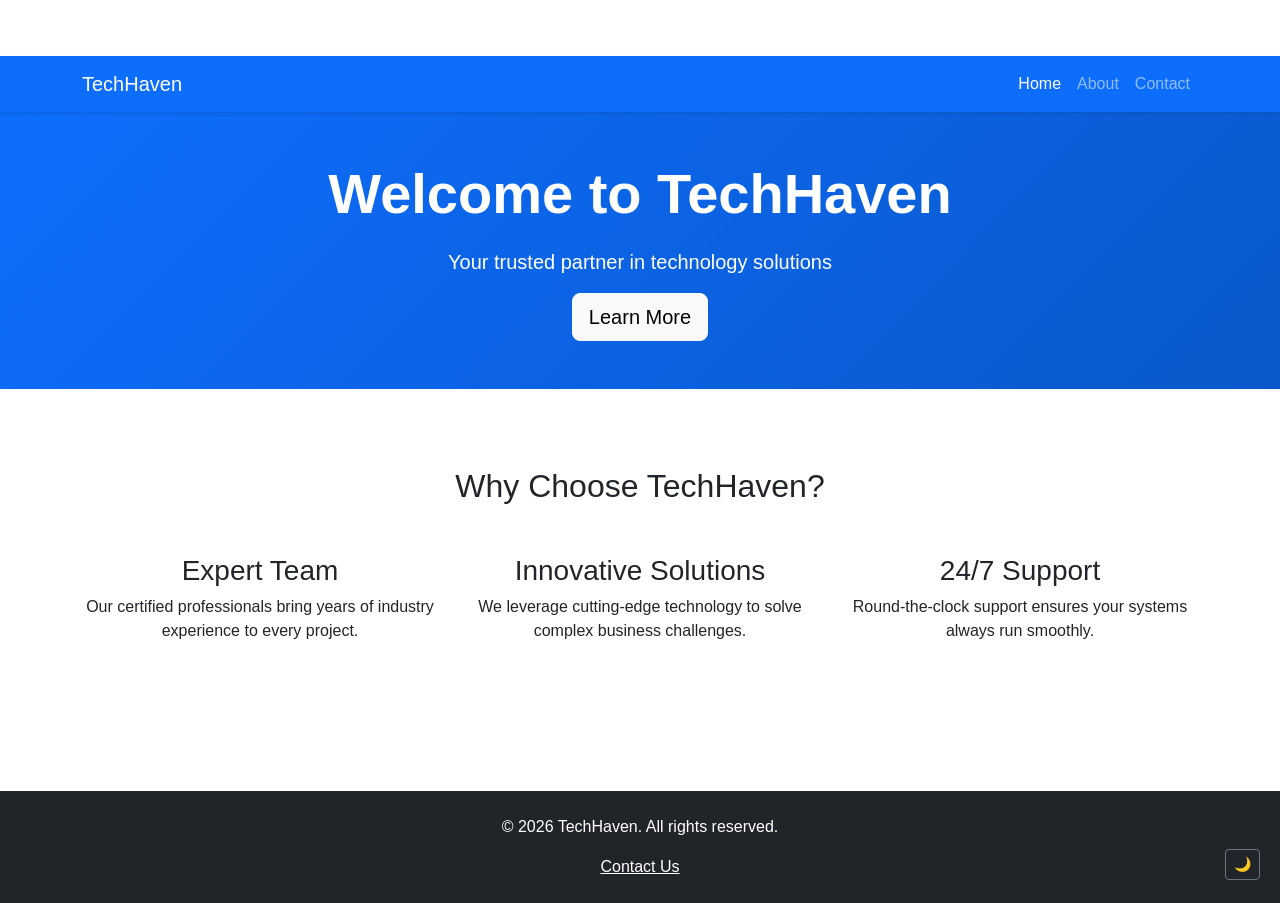
==== index.html @ d2234d81 "Update homepage call-to-action button" ====
<!DOCTYPE html>
<html lang="en">
<head>
    <meta charset="UTF-8" />
    <meta name="viewport" content="width=device-width, initial-scale=1.0" />
    <title>TechHaven - Home</title>
    <!-- Bootstrap 5 CSS -->
    <link href="https://cdn.jsdelivr.net/npm/bootstrap@5.3.0-alpha1/dist/css/bootstrap.min.css" rel="stylesheet" />
    <!-- Custom CSS -->
    <link rel="stylesheet" href="css/style.css" />
</head>
<body>
    <!-- Navigation -->
    <nav class="navbar navbar-expand-lg navbar-dark bg-primary">
        <div class="container">
            <a class="navbar-brand" href="index.html">TechHaven</a>
            <button class="navbar-toggler" type="button" data-bs-toggle="collapse" data-bs-target="#navbarNav">
                <span class="navbar-toggler-icon"></span>
            </button>
            <div class="collapse navbar-collapse" id="navbarNav">
                <ul class="navbar-nav ms-auto">
                    <li class="nav-item"><a class="nav-link active" href="index.html">Home</a></li>
                    <li class="nav-item"><a class="nav-link" href="about.html">About</a></li>
                    <li class="nav-item"><a class="nav-link" href="contact.html">Contact</a></li>
                </ul>
            </div>
        </div>
    </nav>

    <!-- Hero Section -->
    <header class="hero bg-primary text-white text-center py-5">
        <div class="container">
            <h1 class="display-4">Welcome to TechHaven</h1>
            <p class="lead">Your trusted partner in technology solutions</p>
            <a href="about.html" class="btn btn-light btn-lg">Learn More</a>
        </div>
    </header>

    <!-- Features Section -->
    <section class="py-5">
        <div class="container">
            <h2 class="text-center mb-5">Why Choose TechHaven?</h2>
            <div class="row">
                <div class="col-md-4 text-center mb-4">
                    <h3>Expert Team</h3>
                    <p>Our certified professionals bring years of industry experience to every project.</p>
                </div>
                <div class="col-md-4 text-center mb-4">
                    <h3>Innovative Solutions</h3>
                    <p>We leverage cutting-edge technology to solve complex business challenges.</p>
                </div>
                <div class="col-md-4 text-center mb-4">
                    <h3>24/7 Support</h3>
                    <p>Round-the-clock support ensures your systems always run smoothly.</p>
                </div>
            </div>
        </div>
    </section>

    <!-- Footer -->
    <footer class="bg-dark text-white py-4">
        <div class="container text-center">
            <p>&copy; 2026 TechHaven. All rights reserved.</p>
            <a href="contact.html" class="text-white">Contact Us</a>
        </div>
    </footer>

    <!-- Bootstrap 5 JavaScript -->
    <script src="https://cdn.jsdelivr.net/npm/bootstrap@5.3.0-alpha1/dist/js/bootstrap.bundle.min.js"></script>
    <!-- Custom JavaScript -->
    <script src="js/script.js"></script>
</body>
</html>
---- css/style.css ----
/* Color Scheme */
:root {
    --primary-color: #0d6efd;
    --secondary-color: #6c757d;
    --dark-color: #212529;
    --light-color: #f8f9fa;
}

/* Global Styles */
body {
    font-family: 'Segoe UI', Tahoma, Geneva, Verdana, sans-serif;
    padding-top: 56px; /* Space for fixed navbar */
}

/* Navigation */
.navbar {
    box-shadow: 0 2px 4px rgba(0,0,0,0.1);
}

/* Hero Section */
.hero {
    background: linear-gradient(135deg, var(--primary-color), #0a58ca);
    padding: 100px 0;
    margin-bottom: 30px;
}

.hero h1 {
    font-weight: 700;
    margin-bottom: 20px;
}

/* Responsive Adjustments */
@media (max-width: 768px) {
    .hero {
        padding: 60px 0;
    }
    
    .hero h1 {
        font-size: 2rem;
    }
}

/* Footer */
footer {
    margin-top: 60px;
}
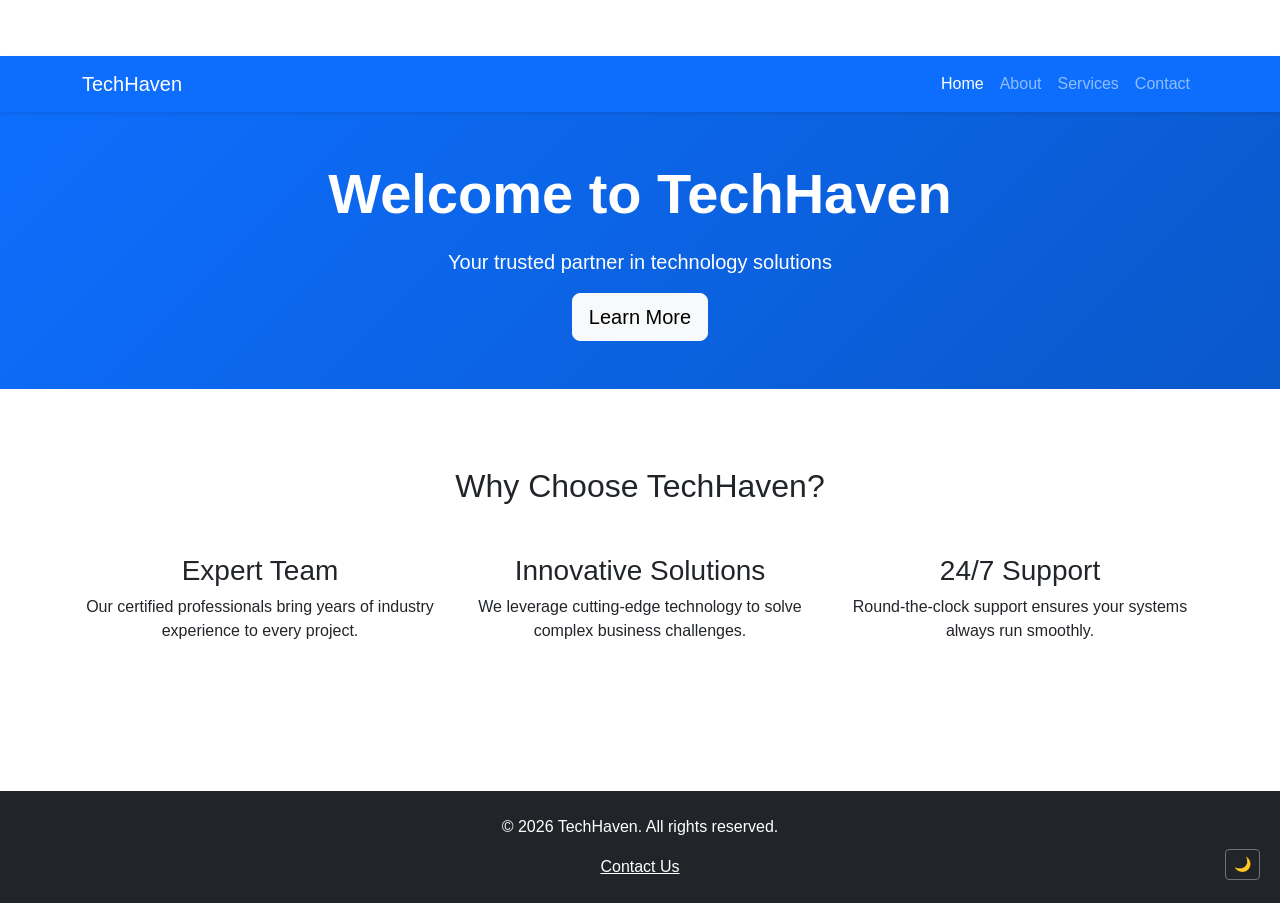
==== commit bc1eda63: "Add services page to navigation" ====
--- a/index.html
+++ b/index.html
@@ -21,6 +21,7 @@
                 <ul class="navbar-nav ms-auto">
                     <li class="nav-item"><a class="nav-link active" href="index.html">Home</a></li>
                     <li class="nav-item"><a class="nav-link" href="about.html">About</a></li>
+                    <li class="nav-item"><a class="nav-link" href="services.html">Services</a></li>
                     <li class="nav-item"><a class="nav-link" href="contact.html">Contact</a></li>
                 </ul>
             </div>
--- a/css/style.css
+++ b/css/style.css
@@ -43,4 +43,13 @@
 /* Footer */
 footer {
     margin-top: 60px;
+}
+
+/* Team Cards */
+.card {
+    transition: transform 0.3s ease;
+}
+
+.card:hover {
+    transform: translateY(-5px);
 }
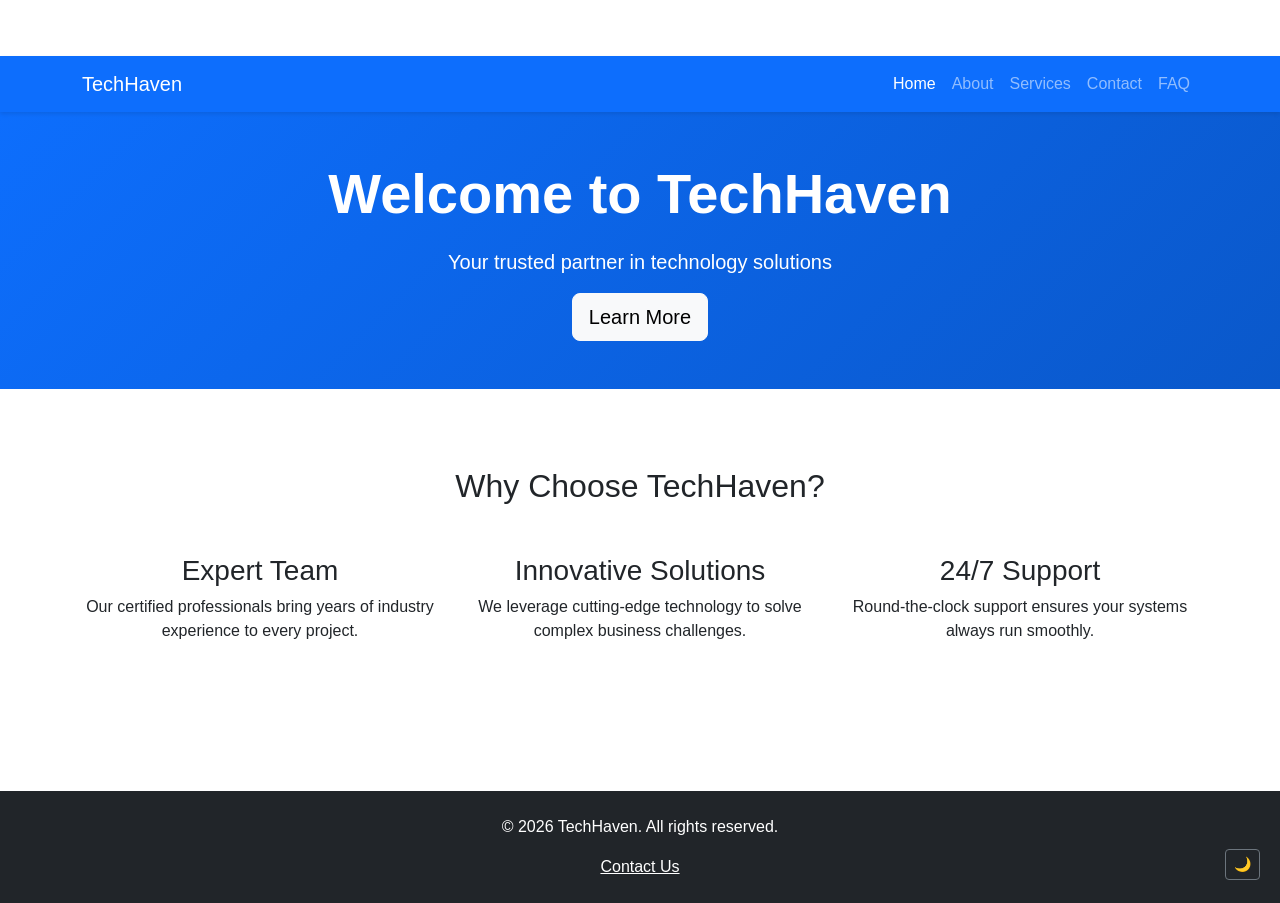
==== commit 681749c1: "Add FAQ page to website navigation" ====
--- a/index.html
+++ b/index.html
@@ -23,6 +23,7 @@
                     <li class="nav-item"><a class="nav-link" href="about.html">About</a></li>
                     <li class="nav-item"><a class="nav-link" href="services.html">Services</a></li>
                     <li class="nav-item"><a class="nav-link" href="contact.html">Contact</a></li>
+                    <li class="nav-item"><a class="nav-link" href="faq.html">FAQ</a></li>
                 </ul>
             </div>
         </div>
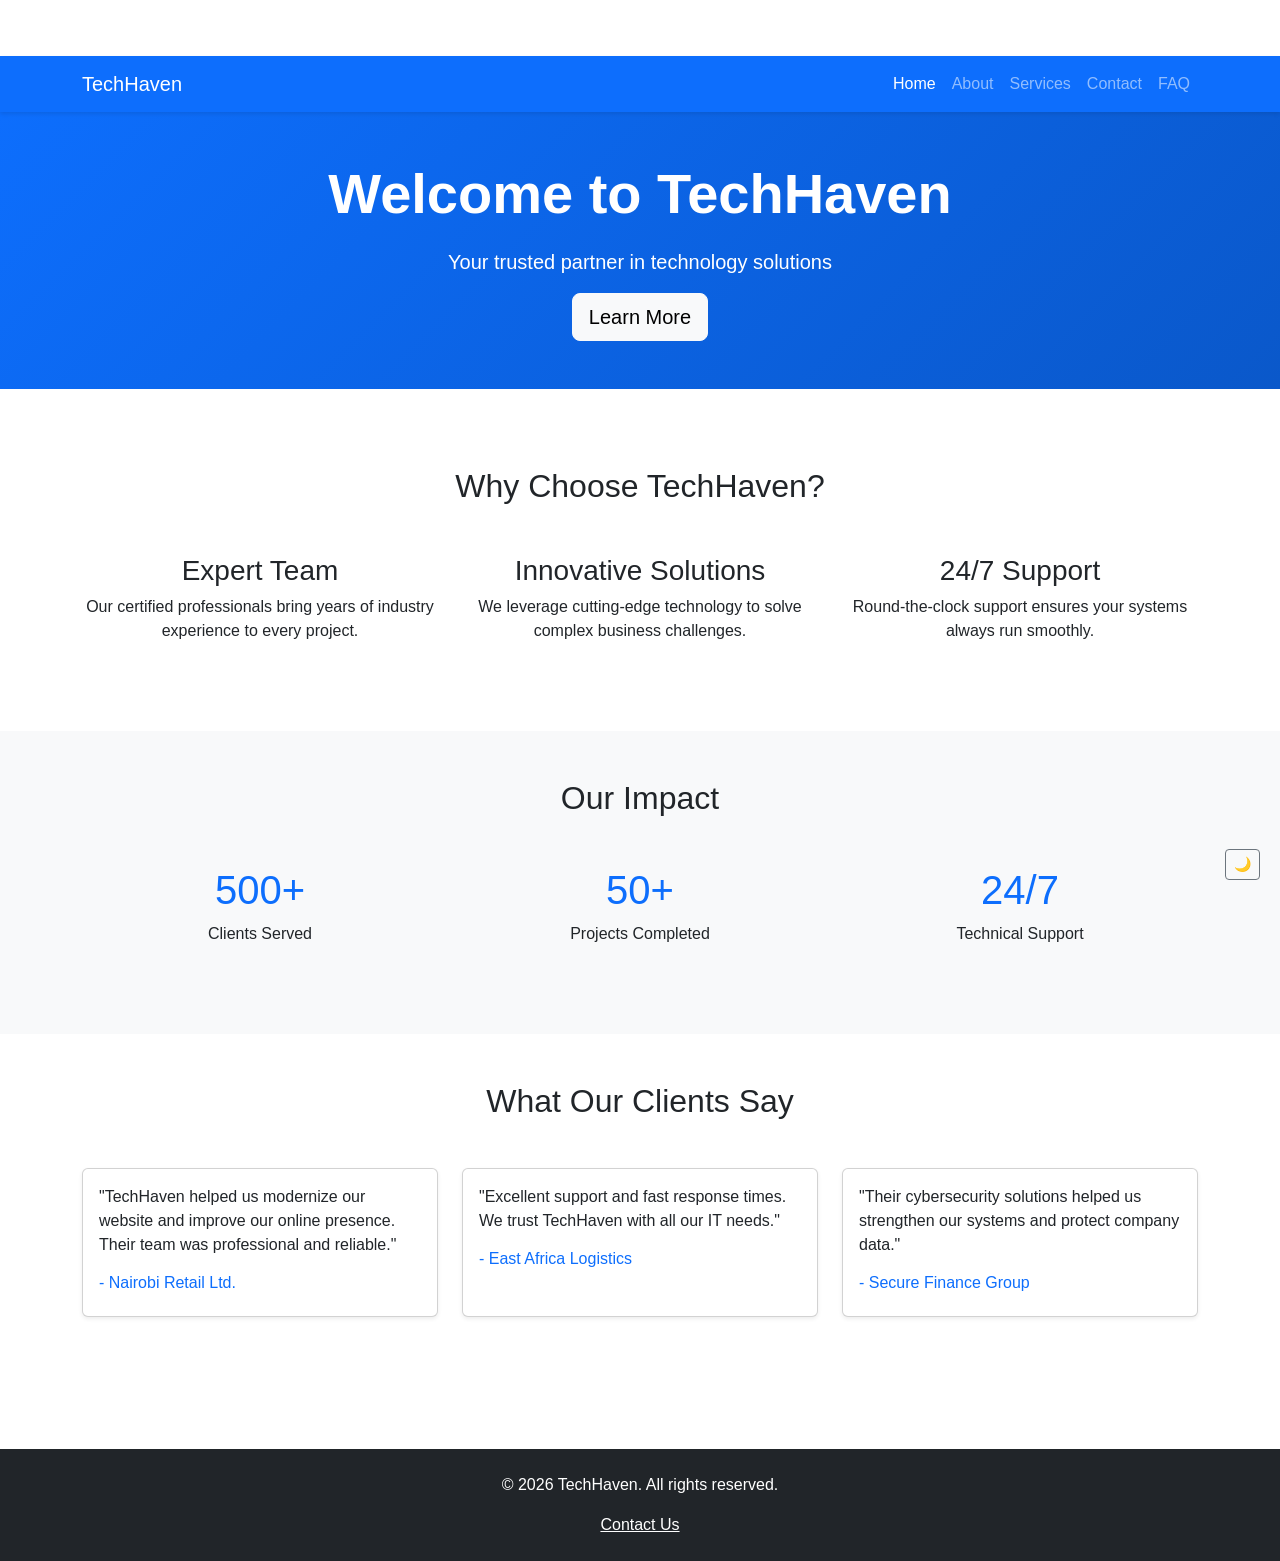
==== commit af082a62: "Add company statistics and testimonials sections" ====
--- a/index.html
+++ b/index.html
@@ -4,19 +4,24 @@
     <meta charset="UTF-8" />
     <meta name="viewport" content="width=device-width, initial-scale=1.0" />
     <title>TechHaven - Home</title>
+
     <!-- Bootstrap 5 CSS -->
     <link href="https://cdn.jsdelivr.net/npm/bootstrap@5.3.0-alpha1/dist/css/bootstrap.min.css" rel="stylesheet" />
+
     <!-- Custom CSS -->
     <link rel="stylesheet" href="css/style.css" />
 </head>
 <body>
+
     <!-- Navigation -->
     <nav class="navbar navbar-expand-lg navbar-dark bg-primary">
         <div class="container">
             <a class="navbar-brand" href="index.html">TechHaven</a>
+
             <button class="navbar-toggler" type="button" data-bs-toggle="collapse" data-bs-target="#navbarNav">
                 <span class="navbar-toggler-icon"></span>
             </button>
+
             <div class="collapse navbar-collapse" id="navbarNav">
                 <ul class="navbar-nav ms-auto">
                     <li class="nav-item"><a class="nav-link active" href="index.html">Home</a></li>
@@ -42,20 +47,121 @@
     <section class="py-5">
         <div class="container">
             <h2 class="text-center mb-5">Why Choose TechHaven?</h2>
+
             <div class="row">
+
                 <div class="col-md-4 text-center mb-4">
                     <h3>Expert Team</h3>
-                    <p>Our certified professionals bring years of industry experience to every project.</p>
+                    <p>
+                        Our certified professionals bring years of industry
+                        experience to every project.
+                    </p>
                 </div>
+
                 <div class="col-md-4 text-center mb-4">
                     <h3>Innovative Solutions</h3>
-                    <p>We leverage cutting-edge technology to solve complex business challenges.</p>
+                    <p>
+                        We leverage cutting-edge technology to solve
+                        complex business challenges.
+                    </p>
                 </div>
+
                 <div class="col-md-4 text-center mb-4">
                     <h3>24/7 Support</h3>
-                    <p>Round-the-clock support ensures your systems always run smoothly.</p>
+                    <p>
+                        Round-the-clock support ensures your systems
+                        always run smoothly.
+                    </p>
                 </div>
+
             </div>
+        </div>
+    </section>
+
+    <!-- Company Statistics -->
+    <section class="py-5 bg-light">
+        <div class="container">
+
+            <h2 class="text-center mb-5">Our Impact</h2>
+
+            <div class="row text-center">
+
+                <div class="col-md-4 mb-4">
+                    <h1 class="text-primary">500+</h1>
+                    <p>Clients Served</p>
+                </div>
+
+                <div class="col-md-4 mb-4">
+                    <h1 class="text-primary">50+</h1>
+                    <p>Projects Completed</p>
+                </div>
+
+                <div class="col-md-4 mb-4">
+                    <h1 class="text-primary">24/7</h1>
+                    <p>Technical Support</p>
+                </div>
+
+            </div>
+
+        </div>
+    </section>
+
+    <!-- Testimonials -->
+    <section class="py-5">
+        <div class="container">
+
+            <h2 class="text-center mb-5">What Our Clients Say</h2>
+
+            <div class="row">
+
+                <div class="col-md-4 mb-4">
+                    <div class="card shadow-sm h-100">
+                        <div class="card-body">
+                            <p>
+                                "TechHaven helped us modernize our website
+                                and improve our online presence. Their team
+                                was professional and reliable."
+                            </p>
+
+                            <h6 class="text-primary">
+                                - Nairobi Retail Ltd.
+                            </h6>
+                        </div>
+                    </div>
+                </div>
+
+                <div class="col-md-4 mb-4">
+                    <div class="card shadow-sm h-100">
+                        <div class="card-body">
+                            <p>
+                                "Excellent support and fast response times.
+                                We trust TechHaven with all our IT needs."
+                            </p>
+
+                            <h6 class="text-primary">
+                                - East Africa Logistics
+                            </h6>
+                        </div>
+                    </div>
+                </div>
+
+                <div class="col-md-4 mb-4">
+                    <div class="card shadow-sm h-100">
+                        <div class="card-body">
+                            <p>
+                                "Their cybersecurity solutions helped us
+                                strengthen our systems and protect company data."
+                            </p>
+
+                            <h6 class="text-primary">
+                                - Secure Finance Group
+                            </h6>
+                        </div>
+                    </div>
+                </div>
+
+            </div>
+
         </div>
     </section>
 
@@ -69,7 +175,9 @@
 
     <!-- Bootstrap 5 JavaScript -->
     <script src="https://cdn.jsdelivr.net/npm/bootstrap@5.3.0-alpha1/dist/js/bootstrap.bundle.min.js"></script>
+
     <!-- Custom JavaScript -->
     <script src="js/script.js"></script>
+
 </body>
 </html>
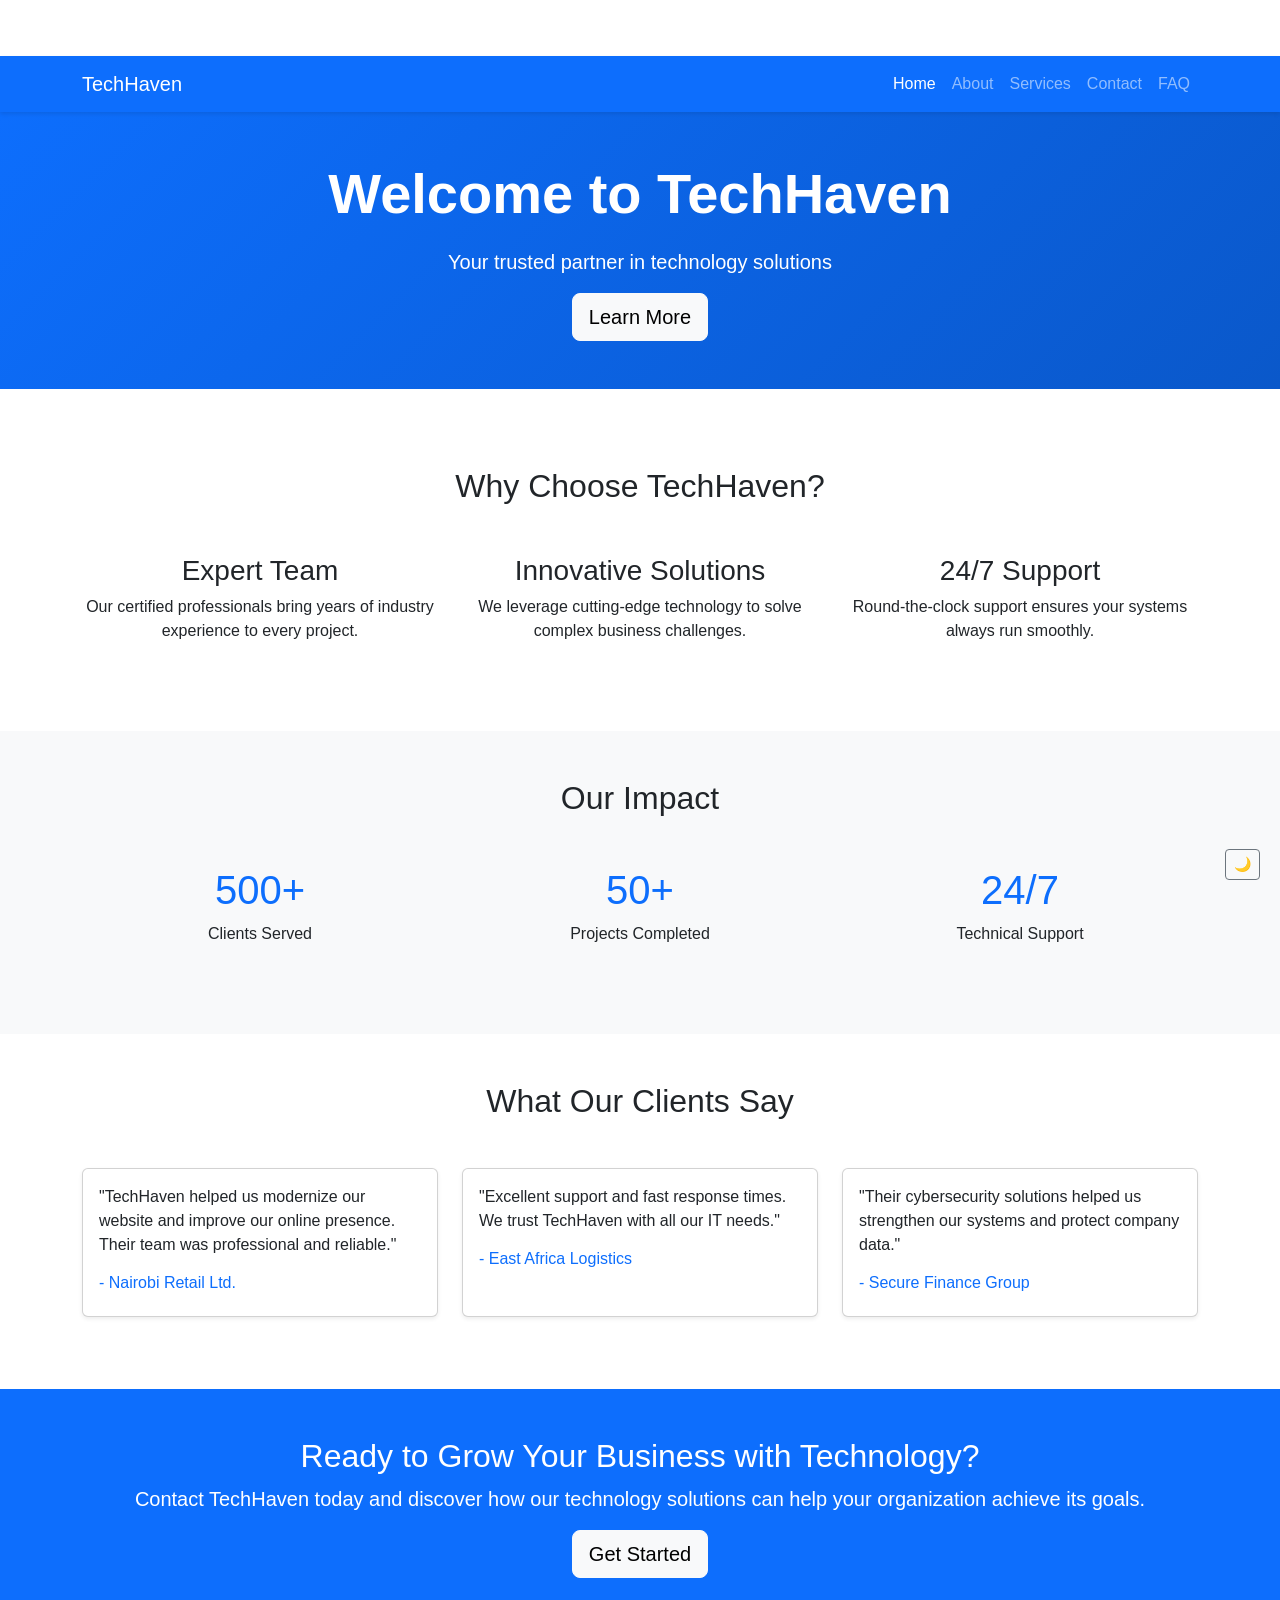
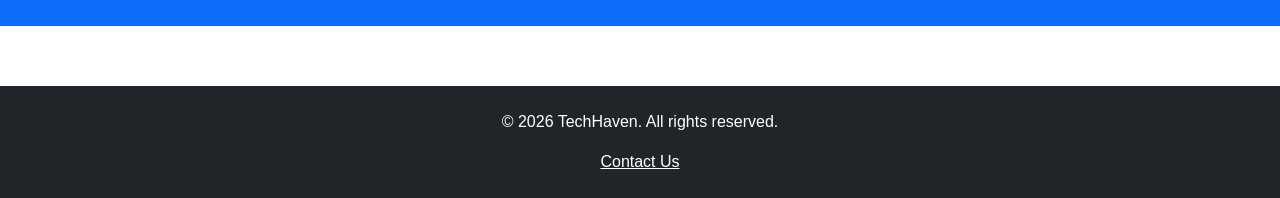
==== commit 34075559: "Add call-to-action section to homepage" ====
--- a/index.html
+++ b/index.html
@@ -165,13 +165,29 @@
         </div>
     </section>
 
+   <!-- Call To Action -->
+<section class="bg-primary text-white text-center py-5">
+    <div class="container">
+        <h2>Ready to Grow Your Business with Technology?</h2>
+
+        <p class="lead">
+            Contact TechHaven today and discover how our technology
+            solutions can help your organization achieve its goals.
+        </p>
+
+        <a href="contact.html" class="btn btn-light btn-lg">
+            Get Started
+        </a>
+    </div>
+</section>
+
     <!-- Footer -->
-    <footer class="bg-dark text-white py-4">
-        <div class="container text-center">
-            <p>&copy; 2026 TechHaven. All rights reserved.</p>
-            <a href="contact.html" class="text-white">Contact Us</a>
-        </div>
-    </footer>
+<footer class="bg-dark text-white py-4">
+    <div class="container text-center">
+        <p>&copy; 2026 TechHaven. All rights reserved.</p>
+        <a href="contact.html" class="text-white">Contact Us</a>
+    </div>
+</footer>
 
     <!-- Bootstrap 5 JavaScript -->
     <script src="https://cdn.jsdelivr.net/npm/bootstrap@5.3.0-alpha1/dist/js/bootstrap.bundle.min.js"></script>
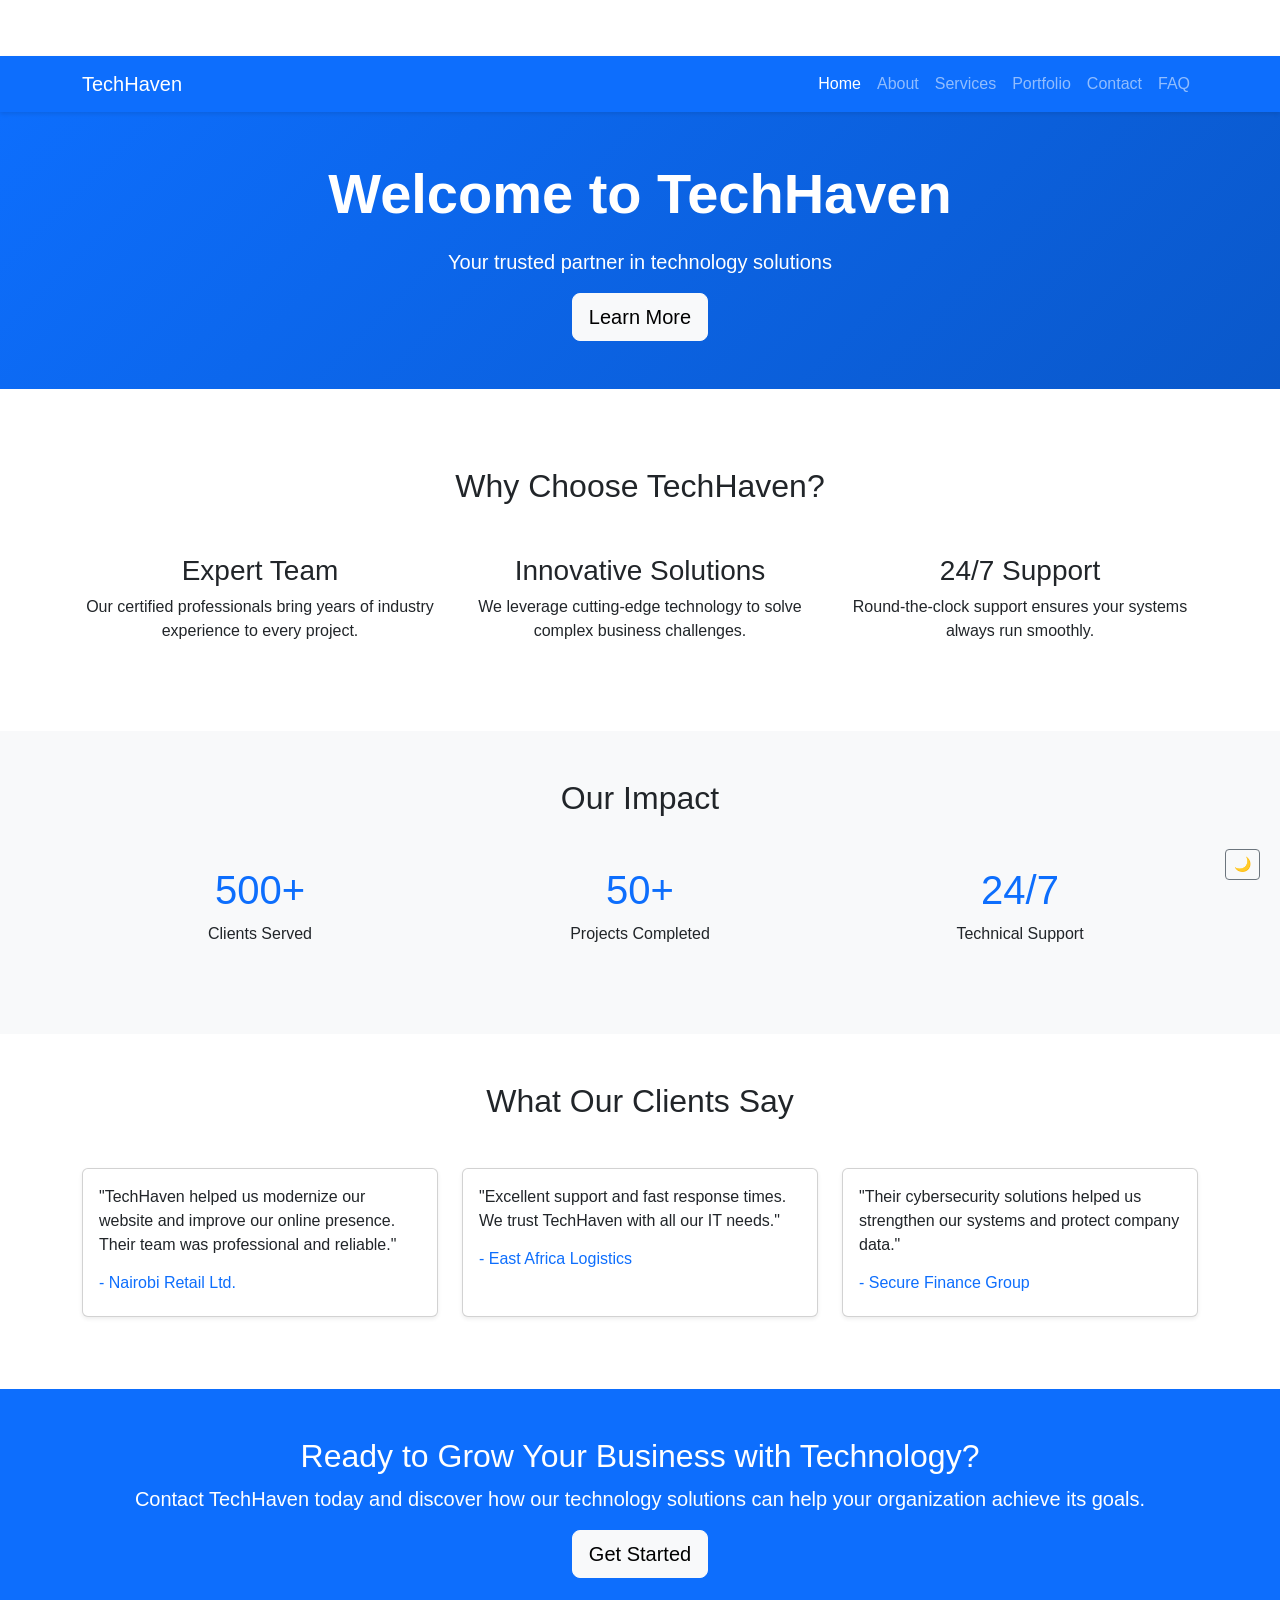
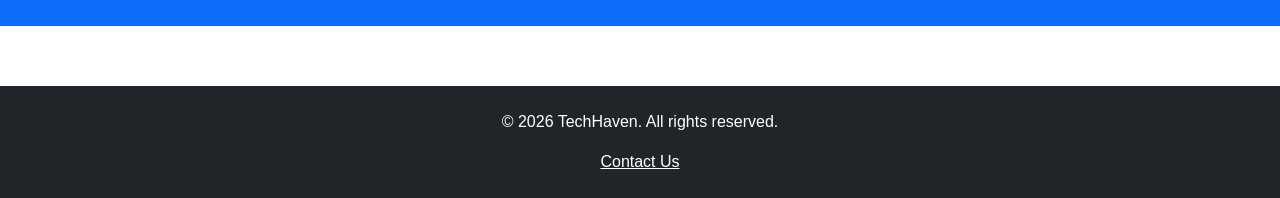
==== commit 10efe90e: "Add portfolio page link to site navigation" ====
--- a/index.html
+++ b/index.html
@@ -27,6 +27,7 @@
                     <li class="nav-item"><a class="nav-link active" href="index.html">Home</a></li>
                     <li class="nav-item"><a class="nav-link" href="about.html">About</a></li>
                     <li class="nav-item"><a class="nav-link" href="services.html">Services</a></li>
+                    <li class="nav-item"><a class="nav-link" href="portfolio.html">Portfolio</a></li>
                     <li class="nav-item"><a class="nav-link" href="contact.html">Contact</a></li>
                     <li class="nav-item"><a class="nav-link" href="faq.html">FAQ</a></li>
                 </ul>
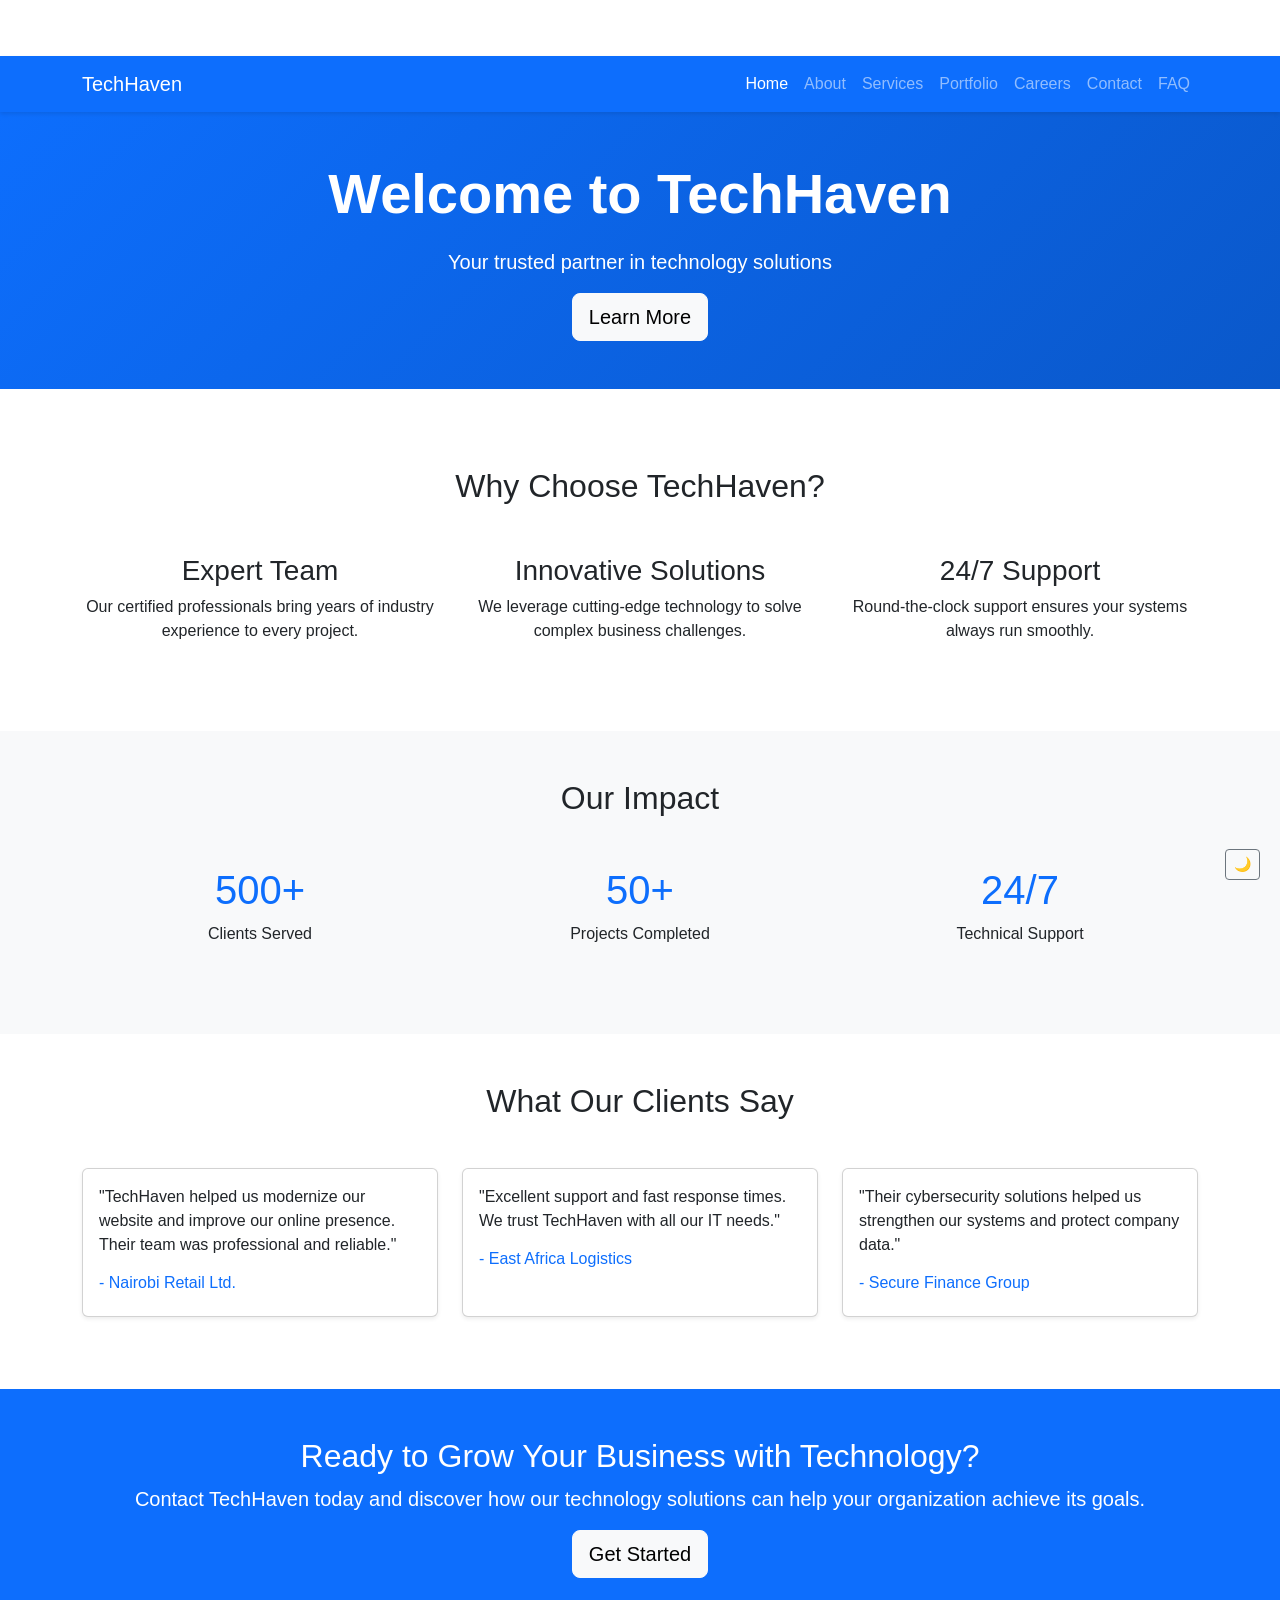
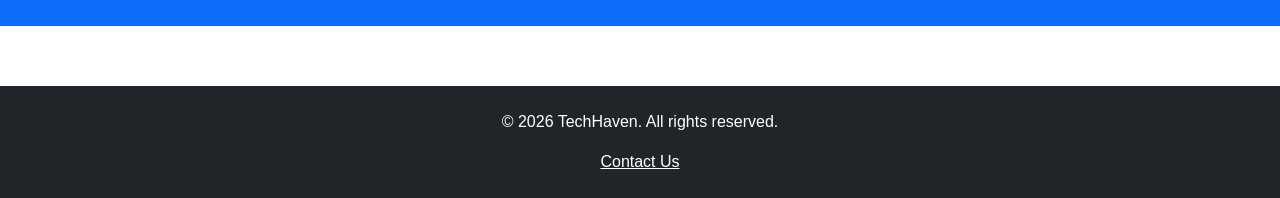
==== commit 6cac749e: "Add careers page link to site navigation" ====
--- a/index.html
+++ b/index.html
@@ -28,6 +28,7 @@
                     <li class="nav-item"><a class="nav-link" href="about.html">About</a></li>
                     <li class="nav-item"><a class="nav-link" href="services.html">Services</a></li>
                     <li class="nav-item"><a class="nav-link" href="portfolio.html">Portfolio</a></li>
+                    <li class="nav-item"><a class="nav-link" href="careers.html">Careers</a></li>
                     <li class="nav-item"><a class="nav-link" href="contact.html">Contact</a></li>
                     <li class="nav-item"><a class="nav-link" href="faq.html">FAQ</a></li>
                 </ul>
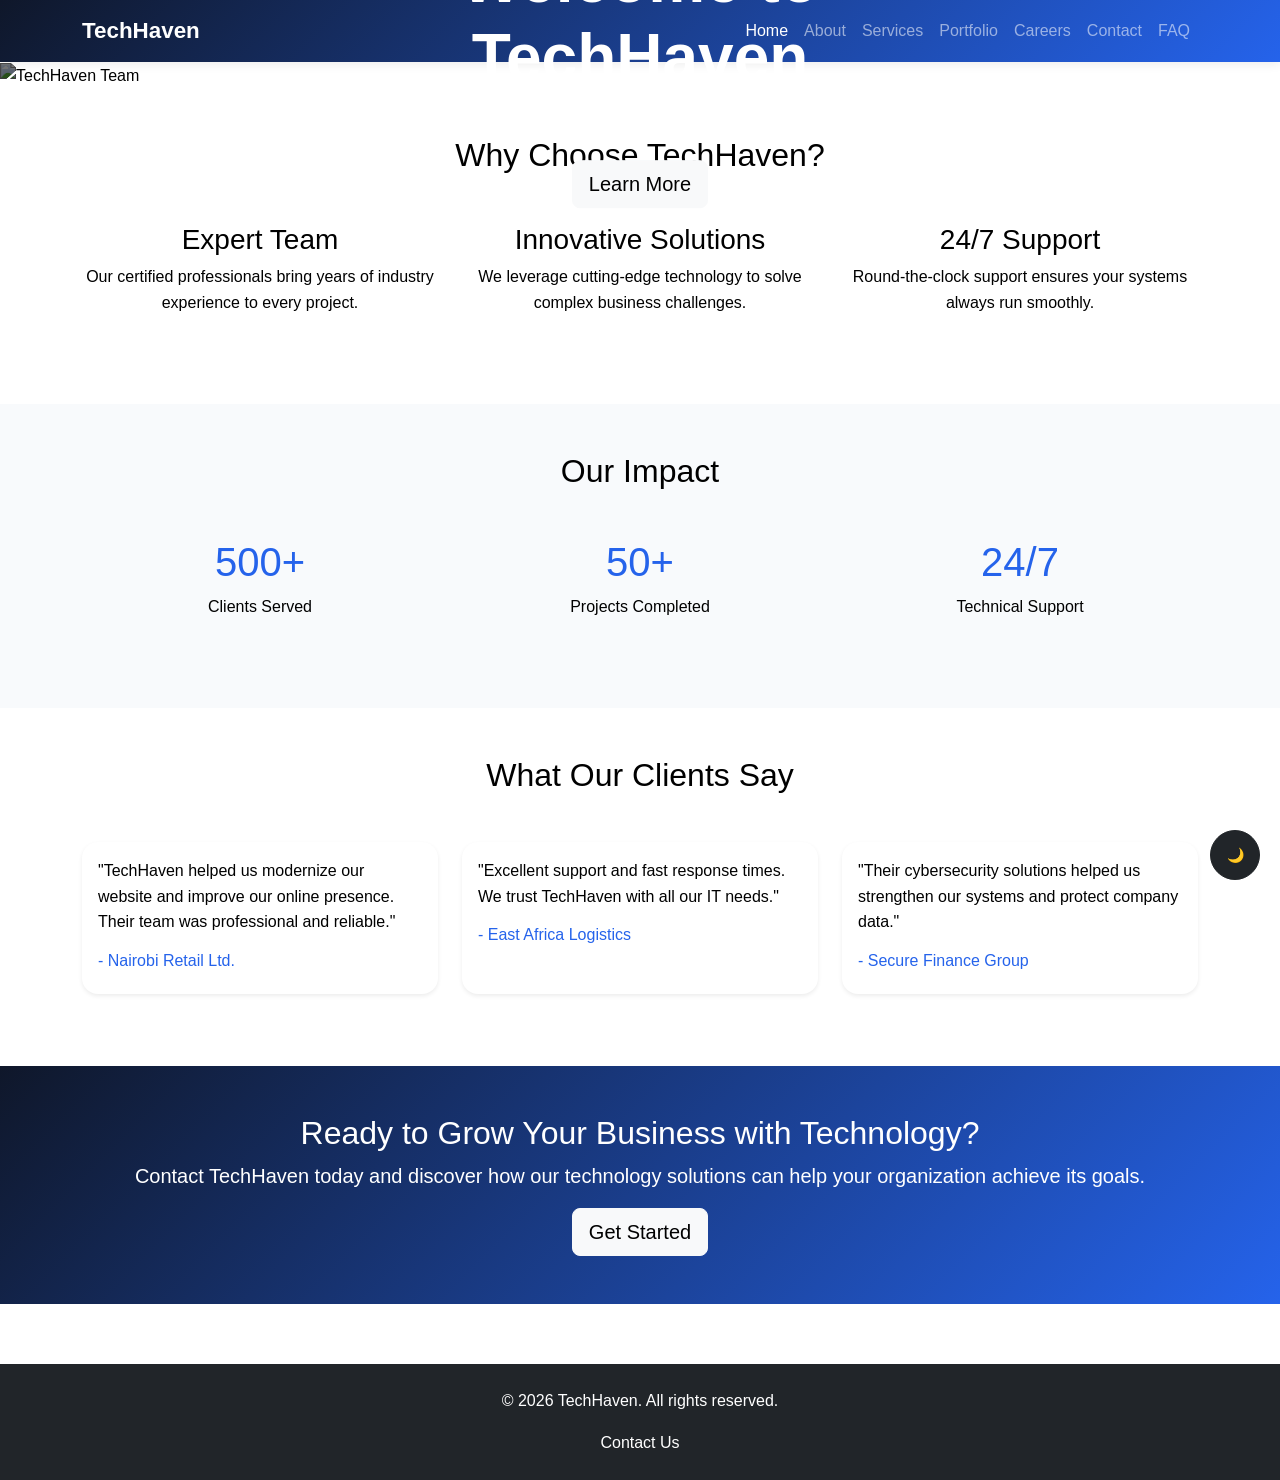
==== commit 5880eecf: "Improve website design with new color scheme and hero sections" ====
--- a/index.html
+++ b/index.html
@@ -1,5 +1,6 @@
 <!DOCTYPE html>
 <html lang="en">
+
 <head>
     <meta charset="UTF-8" />
     <meta name="viewport" content="width=device-width, initial-scale=1.0" />
@@ -11,6 +12,7 @@
     <!-- Custom CSS -->
     <link rel="stylesheet" href="css/style.css" />
 </head>
+
 <body>
 
     <!-- Navigation -->
@@ -36,13 +38,29 @@
         </div>
     </nav>
 
-    <!-- Hero Section -->
-    <header class="hero bg-primary text-white text-center py-5">
-        <div class="container">
-            <h1 class="display-4">Welcome to TechHaven</h1>
-            <p class="lead">Your trusted partner in technology solutions</p>
-            <a href="about.html" class="btn btn-light btn-lg">Learn More</a>
-        </div>
+    <!-- Hero Banner -->
+
+    <header class="position-relative">
+
+        <img src="assets/images/home-banner.jpg" alt="TechHaven Team" class="w-100"
+            style="height:500px; object-fit:cover; filter:brightness(45%);">
+
+        <div class="position-absolute top-50 start-50 translate-middle text-center text-white">
+
+            <h1 class="display-3 fw-bold">
+                Welcome to TechHaven
+            </h1>
+
+            <p class="lead mb-4">
+                Building innovative technology solutions for modern businesses.
+            </p>
+
+            <a href="about.html" class="btn btn-light btn-lg">
+                Learn More
+            </a>
+
+        </div>
+
     </header>
 
     <!-- Features Section -->
@@ -167,29 +185,29 @@
         </div>
     </section>
 
-   <!-- Call To Action -->
-<section class="bg-primary text-white text-center py-5">
-    <div class="container">
-        <h2>Ready to Grow Your Business with Technology?</h2>
-
-        <p class="lead">
-            Contact TechHaven today and discover how our technology
-            solutions can help your organization achieve its goals.
-        </p>
-
-        <a href="contact.html" class="btn btn-light btn-lg">
-            Get Started
-        </a>
-    </div>
-</section>
+    <!-- Call To Action -->
+    <section class="bg-primary text-white text-center py-5">
+        <div class="container">
+            <h2>Ready to Grow Your Business with Technology?</h2>
+
+            <p class="lead">
+                Contact TechHaven today and discover how our technology
+                solutions can help your organization achieve its goals.
+            </p>
+
+            <a href="contact.html" class="btn btn-light btn-lg">
+                Get Started
+            </a>
+        </div>
+    </section>
 
     <!-- Footer -->
-<footer class="bg-dark text-white py-4">
-    <div class="container text-center">
-        <p>&copy; 2026 TechHaven. All rights reserved.</p>
-        <a href="contact.html" class="text-white">Contact Us</a>
-    </div>
-</footer>
+    <footer class="bg-dark text-white py-4">
+        <div class="container text-center">
+            <p>&copy; 2026 TechHaven. All rights reserved.</p>
+            <a href="contact.html" class="text-white">Contact Us</a>
+        </div>
+    </footer>
 
     <!-- Bootstrap 5 JavaScript -->
     <script src="https://cdn.jsdelivr.net/npm/bootstrap@5.3.0-alpha1/dist/js/bootstrap.bundle.min.js"></script>
@@ -198,4 +216,5 @@
     <script src="js/script.js"></script>
 
 </body>
+
 </html>
--- a/css/style.css
+++ b/css/style.css
@@ -1,25 +1,56 @@
-/* Color Scheme */
+/* ===============================
+   Color Scheme
+=============================== */
+
 :root {
-    --primary-color: #0d6efd;
-    --secondary-color: #6c757d;
-    --dark-color: #212529;
-    --light-color: #f8f9fa;
+    --primary-color: #1e3a8a;
+    --primary-light: #2563eb;
+    --secondary-color: #64748b;
+    --dark-color: #0f172a;
+    --light-color: #f8fafc;
 }
 
-/* Global Styles */
+/* ===============================
+   Global Styles
+=============================== */
+
 body {
     font-family: 'Segoe UI', Tahoma, Geneva, Verdana, sans-serif;
-    padding-top: 56px; /* Space for fixed navbar */
+    background: #ffffff;
+    color: #1f2937;
+    line-height: 1.6;
 }
 
-/* Navigation */
+/* ===============================
+   Navigation
+=============================== */
+
 .navbar {
-    box-shadow: 0 2px 4px rgba(0,0,0,0.1);
+    box-shadow: 0 2px 10px rgba(0,0,0,0.08);
 }
 
-/* Hero Section */
+.navbar-brand {
+    font-weight: 700;
+    font-size: 1.4rem;
+}
+
+.navbar .nav-link {
+    font-weight: 500;
+    transition: 0.3s;
+}
+
+.navbar .nav-link:hover {
+    color: #dbeafe !important;
+}
+
+/* ===============================
+   Hero Sections
+=============================== */
+
 .hero {
-    background: linear-gradient(135deg, var(--primary-color), #0a58ca);
+    background: linear-gradient(135deg,
+            var(--dark-color),
+            var(--primary-color));
     padding: 100px 0;
     margin-bottom: 30px;
 }
@@ -29,27 +60,112 @@
     margin-bottom: 20px;
 }
 
-/* Responsive Adjustments */
-@media (max-width: 768px) {
+/* ===============================
+   Buttons
+=============================== */
+
+.btn-primary {
+    background: linear-gradient(135deg,
+            var(--primary-color),
+            var(--primary-light));
+    border: none;
+    border-radius: 30px;
+    padding: 10px 24px;
+    transition: 0.3s ease;
+}
+
+.btn-primary:hover {
+    transform: translateY(-2px);
+    box-shadow: 0 8px 20px rgba(37,99,235,.3);
+}
+
+/* ===============================
+   Cards
+=============================== */
+
+.card {
+    border: none;
+    border-radius: 16px;
+    overflow: hidden;
+    transition: transform .3s ease,
+                box-shadow .3s ease;
+}
+
+.card:hover {
+    transform: translateY(-8px);
+    box-shadow: 0 15px 35px rgba(0,0,0,.12);
+}
+
+.card-img-top {
+    height: 220px;
+    object-fit: cover;
+}
+
+.card-title {
+    color: var(--primary-color);
+    font-weight: 700;
+}
+
+/* ===============================
+   Sections
+=============================== */
+
+.bg-primary {
+    background: linear-gradient(135deg,
+            var(--dark-color),
+            var(--primary-light)) !important;
+}
+
+.bg-light {
+    background: #f8fafc !important;
+}
+
+/* ===============================
+   Statistics
+=============================== */
+
+.text-primary {
+    color: var(--primary-light) !important;
+}
+
+/* ===============================
+   Lists
+=============================== */
+
+.list-group-item {
+    border: none;
+    padding: 14px 18px;
+}
+
+/* ===============================
+   Footer
+=============================== */
+
+footer {
+    margin-top: 60px;
+    background: #0f172a !important;
+}
+
+footer a {
+    text-decoration: none;
+}
+
+footer a:hover {
+    color: #93c5fd !important;
+}
+
+/* ===============================
+   Responsive
+=============================== */
+
+@media (max-width:768px) {
+
     .hero {
         padding: 60px 0;
     }
-    
+
     .hero h1 {
         font-size: 2rem;
     }
-}
 
-/* Footer */
-footer {
-    margin-top: 60px;
-}
-
-/* Team Cards */
-.card {
-    transition: transform 0.3s ease;
-}
-
-.card:hover {
-    transform: translateY(-5px);
 }
